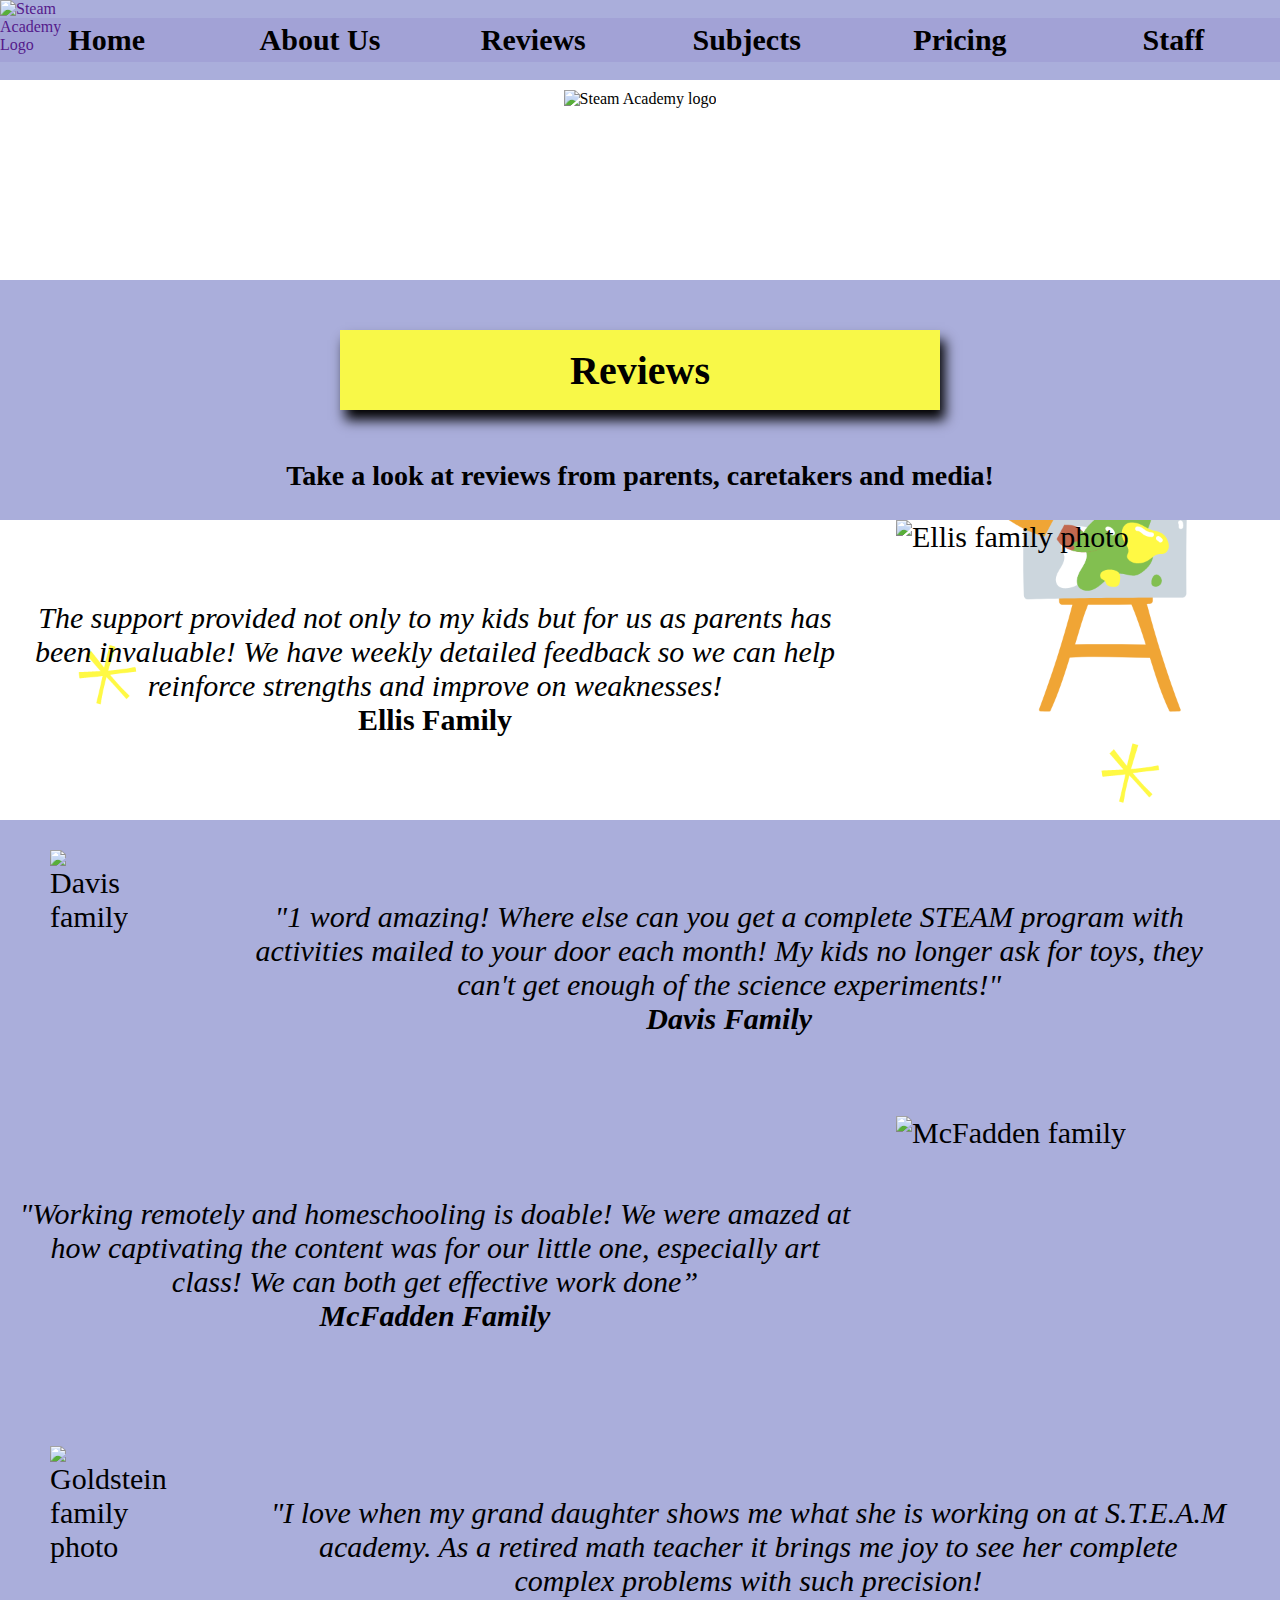
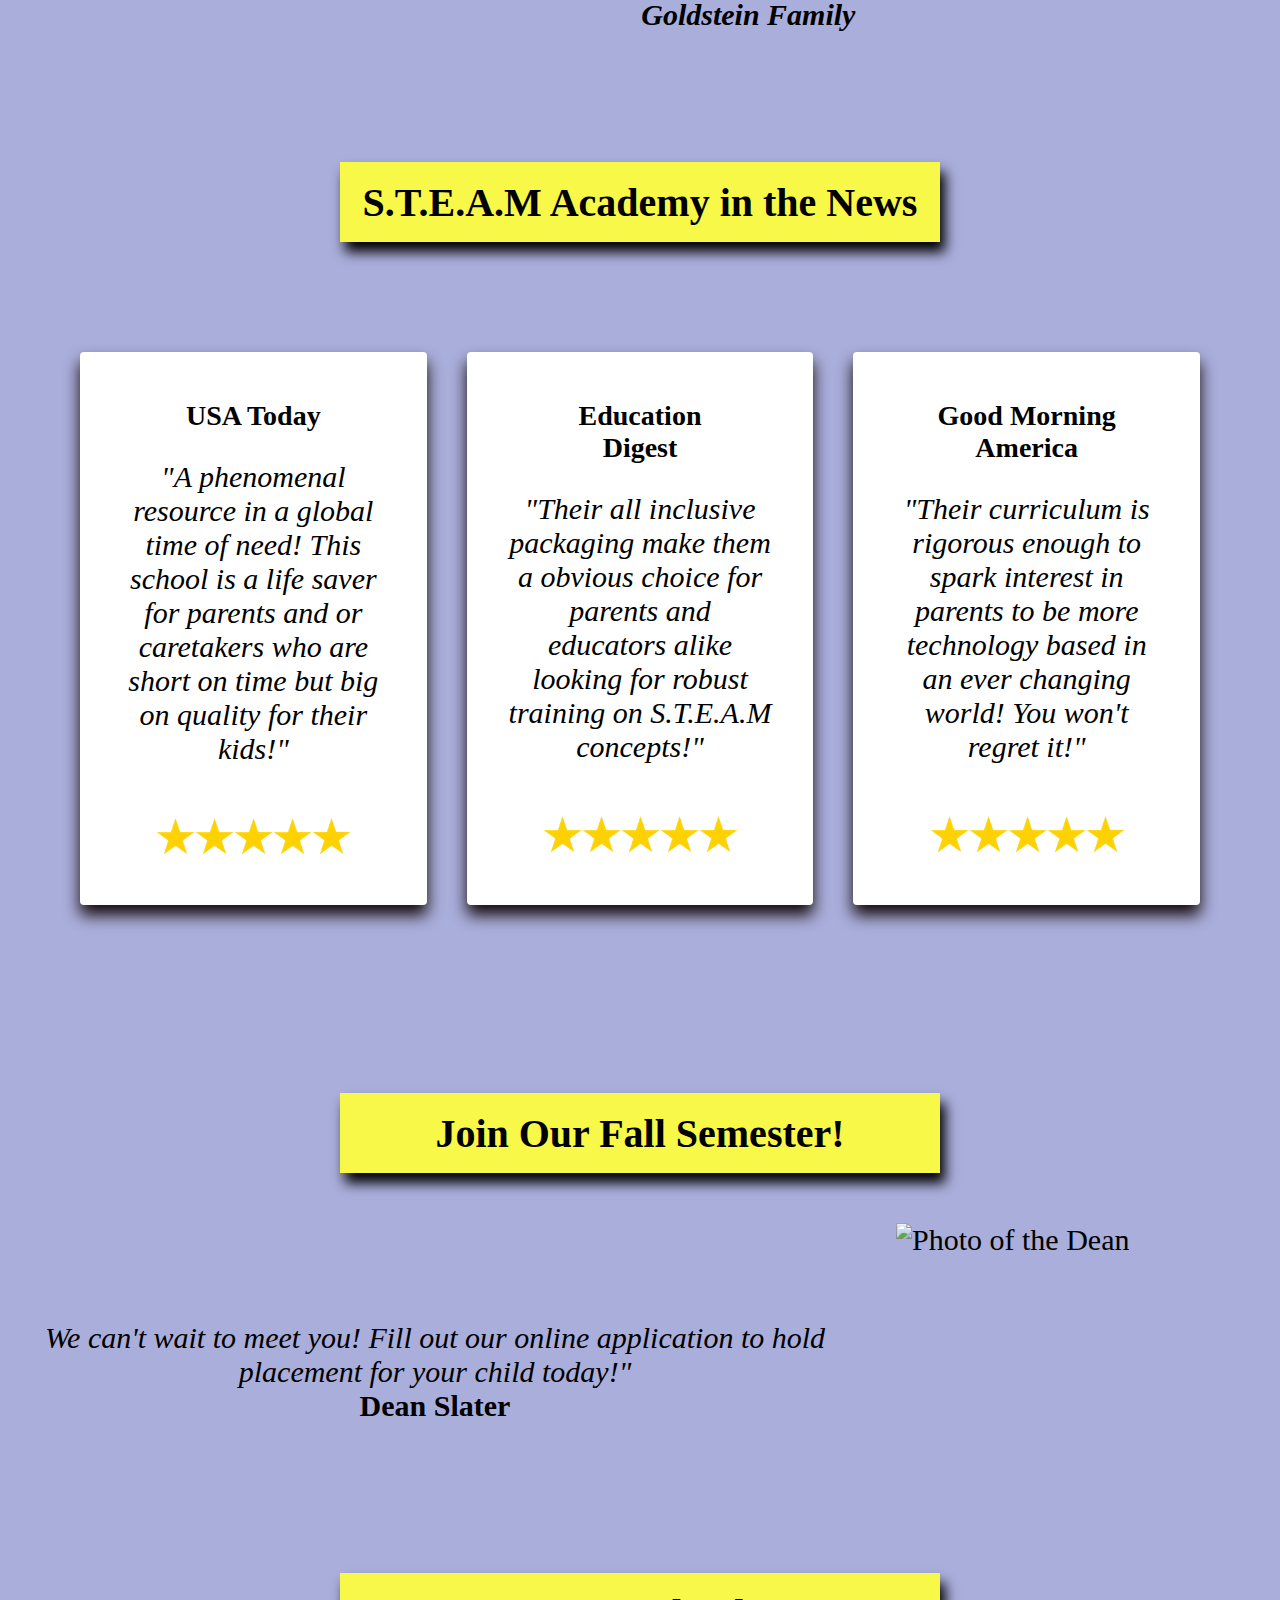
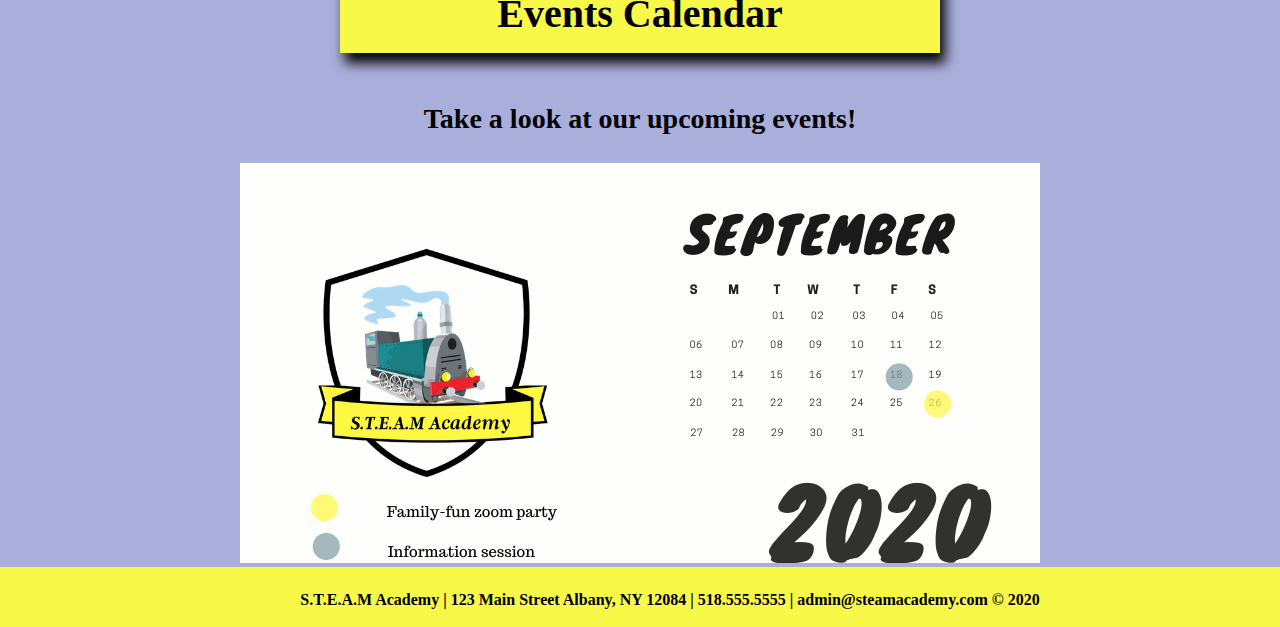
==== reviews.html @ 45a3da4a "Adding section" ====
<!DOCTYPE html>
<html lang="en">
<head>
    <meta charset="UTF-8">
    <meta name="viewport" content="width=device-width, initial-scale=1.0">
    <title>Document</title>
    <link rel="stylesheet" href="mobile.css">
    <link rel="stylesheet" href="styles.css">
</head>
<body>
     <nav class="main">
      <div class="logoArea">
        <a href=""><img src="Steam Images/Nav Logo.png" alt="Steam Academy Logo"></a>
      </div>

      <ul>
        <li>
          <a href="index.html">Home</a>
        </li>
        <li>
          <a href="##">About Us</a>
        </li>
        <li>
          <a href="reviews.html">Reviews</a>
        </li>
        <li>
          <a href="##">Subjects</a>
        </li>
        <li>
          <a href="##">Pricing</a>
        </li>
        <li>
          <a href="##">Staff</a>       
         </li>
      </ul>
    </nav>

    <div>
      <header>
      <img src="Steam Images/200px Logo Steam Academy (1).png" alt="Steam Academy logo">
      </header>
   
    <div class="section">
        <h4>
        Reviews
        </h4> 
    </div>

    </div>
  
      <h3>
       Take a look at reviews from parents, caretakers and media!
      </h3>
  
   <div class="container">
       <p>
          <i>The support provided not only to my kids but for us as parents has been invaluable! We have weekly detailed feedback  so we can help reinforce strengths and improve on weaknesses!</i> 
            <br><b>
            Ellis Family
            </b>
       </p>
       <aside>
       <img src="Steam Images/Ellis family-200x200.png" alt="Ellis family photo">
       </aside>
   </div>
    
   <div class="container2">
        <p class="imageClass"><img src="Steam Images/Davis family-200x200.png" alt="Davis family" class="pull-left"  height="200px" width="200px" hspace="50"></p>
          <div class="clear">
            <p><i>"1 word amazing! Where else can you get a complete STEAM program with activities mailed to your door each  month! My kids no longer ask for toys, they can't get enough of the science experiments!"
            <br><b>Davis Family</b></i>
            </p>
          </div>
    
   </div>

   <div class="container">
       <p>
         <i>
          "Working remotely and homeschooling is doable! We were amazed at how captivating the content was for our little one, especially art class! We can both get effective work done”
         <br><b>McFadden Family</b>
         </i>
       </p>
        <aside>
       <img src="Steam Images/McFadden Family-200x200.png" alt="McFadden family">
       </aside>
   </div>
   
   <div class="container2">
       <p class="imageClass"><img src="Steam Images/Goldstein family-200x200.png" alt="Goldstein family photo" class="pull-left"  height="200px" width="200px" hspace="50"></p>
       
       <div class="clear">
         <p><i> "I love when my grand daughter shows me what she is working on at S.T.E.A.M academy.  As a retired math teacher it brings me joy to see her complete complex problems with such precision! 
           <br><b>Goldstein Family</b></i>
        </div>
     
      
   </div>
   
   <div class="section">
       <h4>
           S.T.E.A.M Academy in the News
       </h4>
    </div>

    <div class="wrapper">

      <div class="media">
        <div class="column">
          <div class="card">
            <h3><b>USA Today</b></h3>
            <p><i>"A phenomenal resource in a global time of need! This school is a life saver for parents and or caretakers who are short on time but big on quality for their kids!"</i></p>
            <img src="Steam Images/stars.png" alt="5 stars">
          </div>
        </div>  

        <div class="column">
          <div class="card">
            <h3><b>Education Digest</b></h3>
            <p><i>"Their all inclusive packaging make them a obvious choice for parents and educators alike looking for robust training on S.T.E.A.M concepts!"</i></p>
            <img src="Steam Images/stars.png" alt="5 stars">
          </div>
        </div>

        <div class="column">
          <div class="card">
            <h3><b>Good Morning America</b></h3>
            <p><i>"Their curriculum is rigorous enough to spark interest in parents to be more technology based in an ever changing world! You won't regret it!"</i> 
            </p>
            <img src="Steam Images/stars.png" alt="5 stars">
          </div>
        </div>  
    
      </div>
    </div>  
    <div class="section">
        <h4>
            Join Our Fall Semester!
        </h4>
    </div>
    
    <div class="container">
        <p>
            <i> We can't wait to meet you! Fill out our online application to hold placement for your child today!"</i>
            <br><b>Dean Slater</b> 
        </p>
      <aside>
        <img src="Steam Images/Dean-200x200.png" alt="Photo of the Dean">
     </aside>
    </div>

    <div class="section">
      <h4> Events Calendar</h4>
    </div>

    <h3>Take a look at our upcoming events!</h3>
      <div class="calendar">
        <img src="Steam Images/calendar.png" alt="September calendar">
      </div>

    <script type="text/javascript">
      window.SMITH={},window.SMITH.smithChatAccount="7688f41d-b19f-44f1-b47f-293d12a1dbd3"; var script=document.createElement("script"); script.async=!0, script.type="text/javascript",script.src="https://app.smith.ai/chat/widget-latest.js",document.getElementsByTagName("HEAD").item(0).appendChild(script);
    </script>
    <footer>
      <i class="fab fa-facebook icon"></i>
      <i class="fab fa-instagram icon"></i>
      <i class="fab fa-twitter-square icon"></i>
     S.T.E.A.M Academy | 123 Main Street Albany, NY 12084 | 518.555.5555 | admin@steamacademy.com
        <span>
           &#169 2020
        </span>
    </footer>
</body>
</html>
---- mobile.css ----
@media screen and (min-width: 280px){

body {
    background-color:rgb(170, 174, 219);
}
}
@media screen and (min-width: 580px) {
nav ul {
    flex-direction: row;
    background-color:rgb(170, 174, 219) ;
}
}
---- styles.css ----
html {
  box-sizing: border-box;
}
*,
*:before,
*:after {
  box-sizing: inherit;
}

body {
  margin: 0;
}

a {
  text-decoration: none;
}

ul {
  list-style-type: none;
  padding: 0;
  margin: 0;
}
nav ul {
  height: 80px;
  margin: 1;
  padding: 0;
  list-style: none;
  display: flex;
  /* flex-direction: column; */
  align-items: center;
  text-align: center;
  font-weight: 800;
  font-size: 30px;
  font-family: "Libre Caslon Display", serif;
}

nav ul li {
  float: none;
  display: inline-block;
  margin: 0;
  padding: 0;
  width: 100%;
}

nav ul li a {
  text-decoration: none;
  color: black;
  display: block;
  padding: 5px;
  background-color: rgb(162, 162, 214);
  width: 100%;
}
.main ul li a:hover {
  color: rgb(223, 223, 179);
}
.main {
  width: 100%;
  position: relative;
}
.logoArea {
  width: 10px;
  height: 10px;
  position: absolute;
}
header {
  padding: 10px;
  height: 200px;
  width: 100%;
  align-items: center;
  display: flex;
  flex-direction: column;
  background-color: white;
}
.headerText {
  position: relative;
}

.section {
  font-size: 40px;
  border: 1px black;
  box-shadow: 5px 10px 12px black;
  background-color: rgb(248, 248, 72);
  height: 80px;
  width: 600px;
  align-items: center;
  display: flex;
  justify-content: center;
  margin: 50px;
}

.section,
h4 {
  margin-left: auto;
  margin-right: auto;
}
.text {
  font-size: 30px;
  font-family: Arial, Helvetica, sans-serif;
  text-align: center;
  align-items: center;
  display: flex;
  justify-content: center;
  width: auto;
}
p.text {
  display: block;
  margin-left: auto;
  margin-right: auto;
  width: 70%;
}

footer {
  height: 60px;
  width: 100%;
  background-color: rgb(248, 248, 72);
  color: black;
  font-weight: 800;
  text-align: center;
  align-content: center;
}
.icon {
  margin: 5px;
  padding: 5px;
  font-size: 1.6em;
  color: rgb(173, 173, 224);
}
.icon:hover {
  color: white;
}
.student {
  margin: 0px;
  padding: 0;
  align-items: center;
  align-content: center;
  justify-content: center;
}
.intro {
  font-size: 30px;
  text-align: center;
  align-items: center;
  display: flex;
  margin: 50px;
  justify-content: center;
}
p.intro {
  display: flex;
  flex-direction: column;
  margin-left: auto;
  margin-right: auto;
  width: 70%;
}
.introImage {
  text-align: center;
  align-items: center;
  display: flex;
  justify-content: center;
  background-image: url(./Steam\ Images/Background.png);
  background-size: 100%;
  background-attachment: fixed;
  background-position: center;
  height: 500px;
  width: 100%;
}
.responsive {
  max-width: 100%;
  height: auto;
  
}
.container {
  font-size: 30px;
  display: flex;
  flex-direction: row;
  background-image: url(./Steam\ Images/background2.png);
  background-size: 100%;
  height: 300px;
  background-attachment: fixed;
  background-position: center;
}

.container p {
  flex: 1 0 70%;
  padding: 10px 40px 12px 14px;
  text-align: center;
  margin: auto;  
}

.container aside {
  flex: 0 1 30%;
}

.container2 {
	font-size: 30px;
  display: flex;
  flex-direction: row;
}

.imageclass {
   float:left;
   text-align: center;
	 width:200px;
	 height:200px;
}
.clear {
  margin: 50px;
  width: auto;
  clear: both;
  text-align: center;
}


.wrapper {
  margin: 0 auto;
  max-width: 1200px;
  float: none;
}
.media {
  display: flex;
  flex-direction: row;
  padding: 60px 20px 0 20px;
}
.column {
  flex: 1 0 30%;
  padding: 0 20px;

}

.card {
  position: relative;
  background: white;
  box-shadow: 0 10px 16px 0px rgb(19, 8, 8);
  border-radius: 4px;
  padding: 20px 40px 70px 40px;
  height: 80%;
  text-align: center;
  font-size: 30px;
}
.stars {
  max-width: 120px;
  left: 50%;
  position: absolute;
  bottom: -38px;
  transform: translate(-50%);
}

.card p {
  margin: 0;
}

h3 {
  font-size: 28px;
  display: flex;
  flex-direction: column;
  margin-left: auto;
  margin-right: auto;
  width: 70%;
  text-align: center;
}

.calendar {
  display: block;
  text-align: center;
}
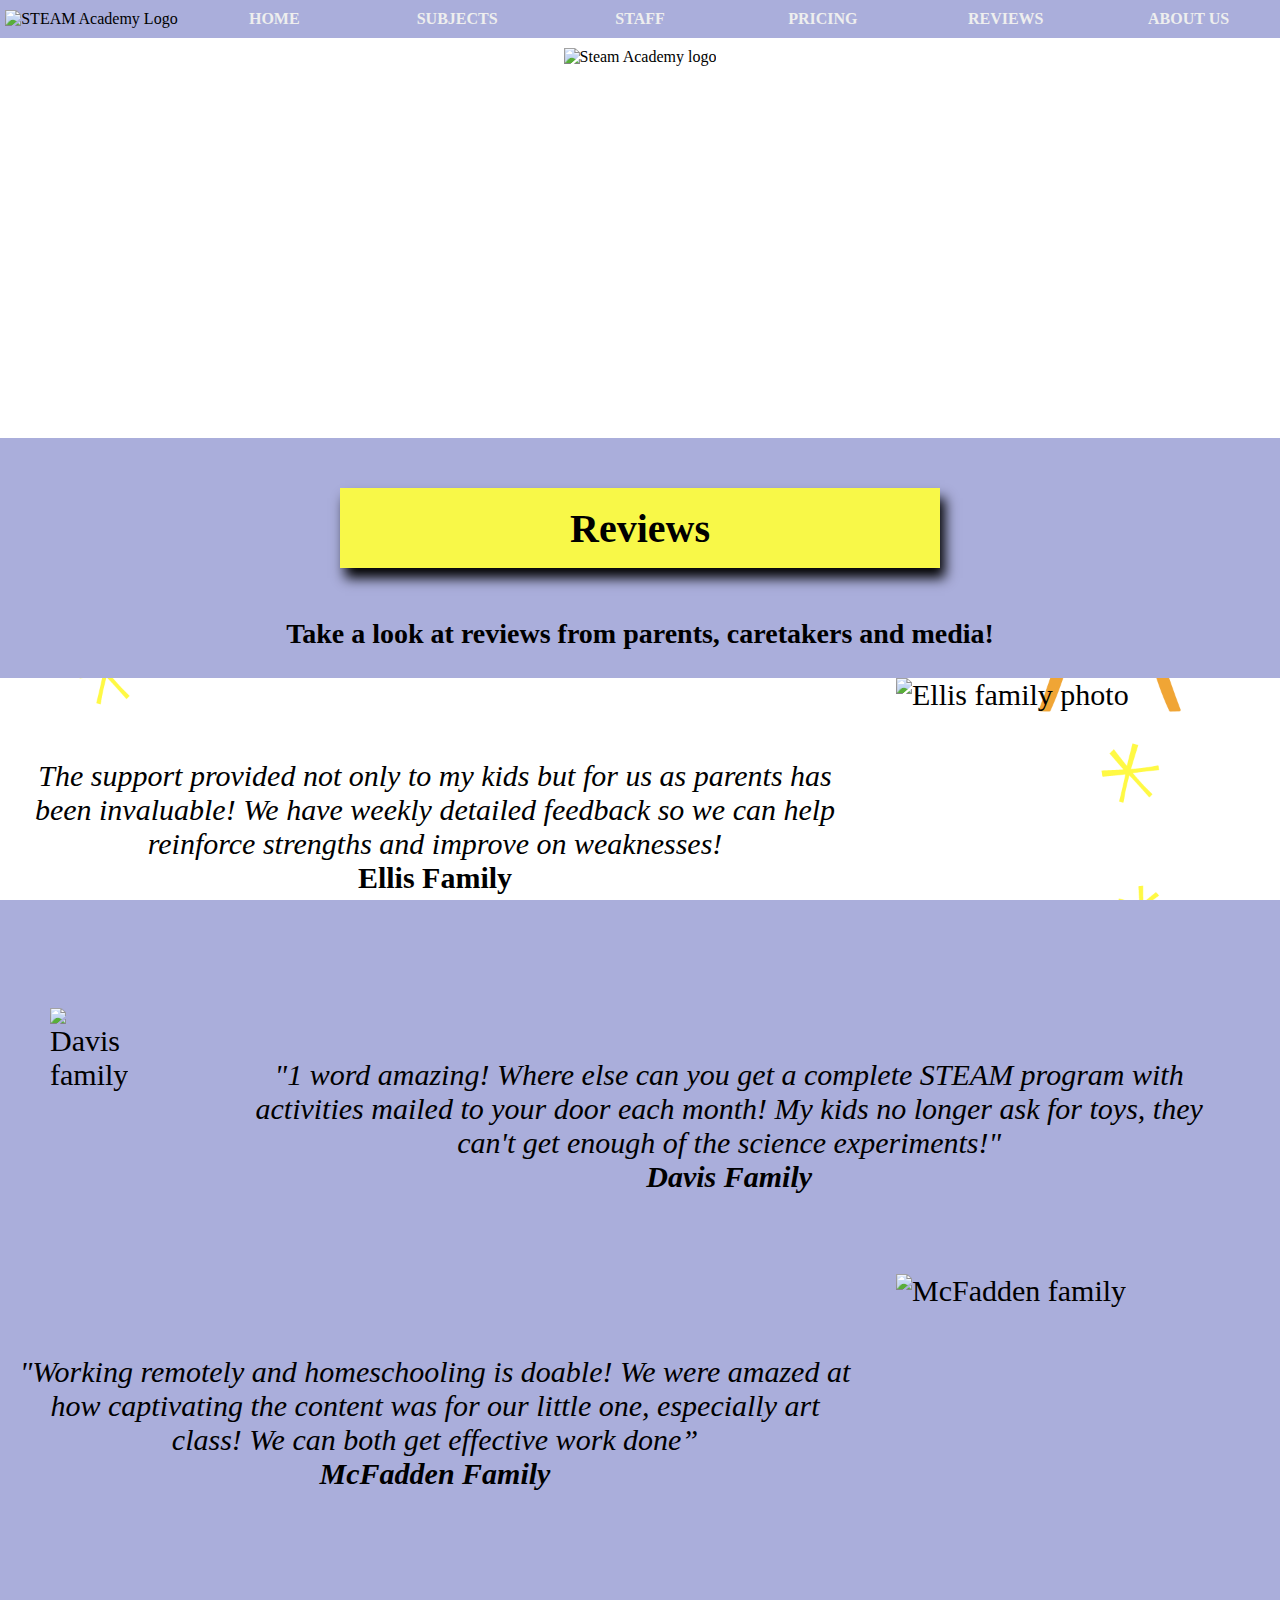
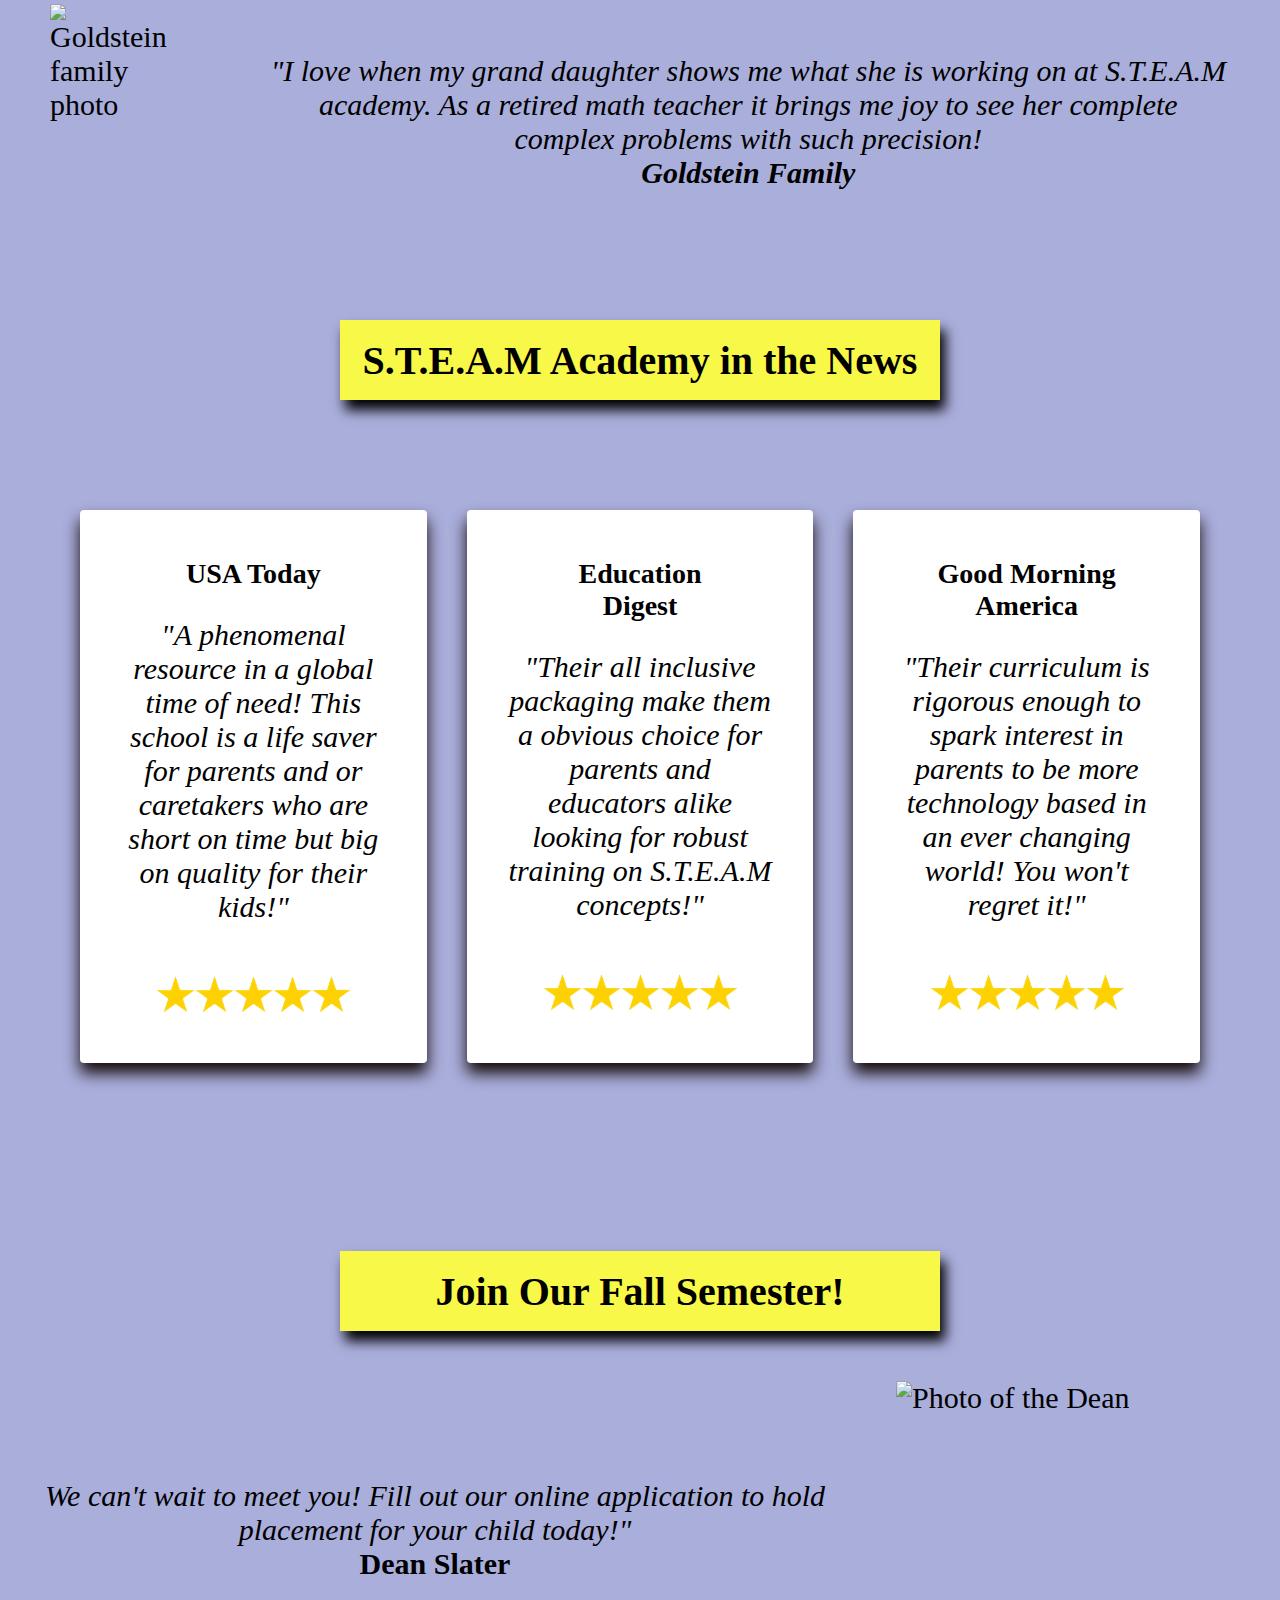
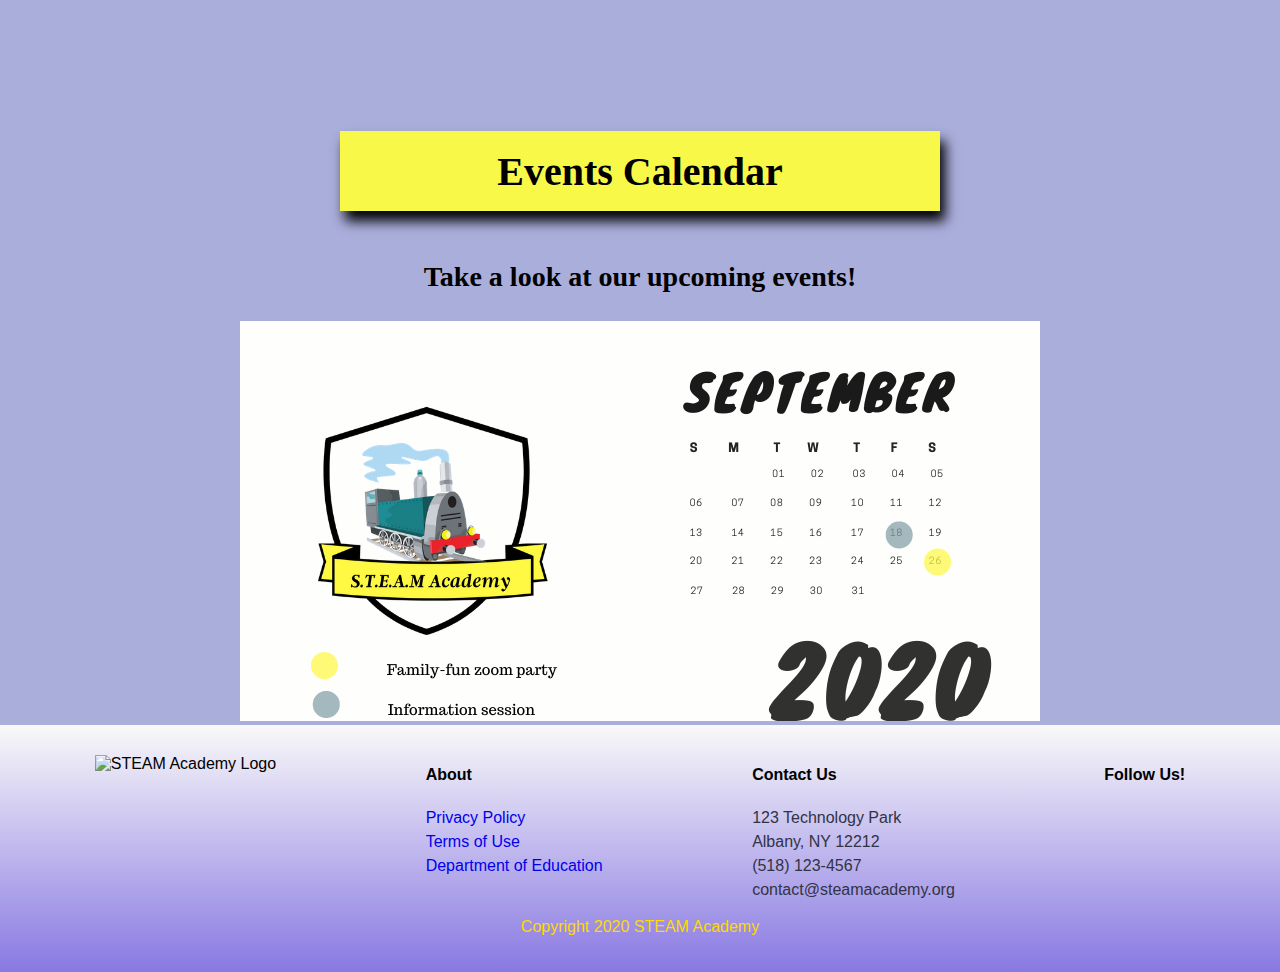
==== commit 6e73aa6c: "Adding Pricing page" ====
--- a/reviews.html
+++ b/reviews.html
@@ -1,174 +1,259 @@
 <!DOCTYPE html>
 <html lang="en">
-<head>
-    <meta charset="UTF-8">
-    <meta name="viewport" content="width=device-width, initial-scale=1.0">
+  <head>
+    <meta charset="UTF-8" />
+    <meta name="viewport" content="width=device-width, initial-scale=1.0" />
     <title>Document</title>
-    <link rel="stylesheet" href="mobile.css">
-    <link rel="stylesheet" href="styles.css">
-</head>
-<body>
-     <nav class="main">
-      <div class="logoArea">
-        <a href=""><img src="Steam Images/Nav Logo.png" alt="Steam Academy Logo"></a>
-      </div>
-
+    <link rel="stylesheet" href="mobile.css" />
+    <link rel="stylesheet" href="styles.css" />
+  </head>
+  <body>
+    <nav>
       <ul>
         <li>
-          <a href="index.html">Home</a>
+          <img src="Steam Images/Logo.png" alt="STEAM Academy Logo" />
         </li>
-        <li>
-          <a href="##">About Us</a>
-        </li>
-        <li>
-          <a href="reviews.html">Reviews</a>
-        </li>
-        <li>
-          <a href="##">Subjects</a>
-        </li>
-        <li>
-          <a href="##">Pricing</a>
-        </li>
-        <li>
-          <a href="##">Staff</a>       
-         </li>
+        <li><a href="index.html">Home</a></li>
+        <li><a href="#">Subjects</a></li>
+        <li><a href="#">Staff</a></li>
+        <li><a href="#">Pricing</a></li>
+        <li><a href="reviews.html">Reviews</a></li>
+        <li><a href="#">About Us</a></li>
       </ul>
     </nav>
 
     <div>
       <header>
-      <img src="Steam Images/200px Logo Steam Academy (1).png" alt="Steam Academy logo">
+        <img
+          src="Steam Images/200px Logo Steam Academy (1).png"
+          alt="Steam Academy logo"
+          height="400px"
+        />
       </header>
-   
+
+      <div class="section">
+        <h4>Reviews</h4>
+      </div>
+    </div>
+
+    <h3>Take a look at reviews from parents, caretakers and media!</h3>
+
+    <div class="container">
+      <p>
+        <i
+          >The support provided not only to my kids but for us as parents has
+          been invaluable! We have weekly detailed feedback so we can help
+          reinforce strengths and improve on weaknesses!</i
+        >
+        <br /><b> Ellis Family </b>
+      </p>
+      <aside>
+        <img
+          src="Steam Images/Ellis family-200x200.png"
+          alt="Ellis family photo"
+        />
+      </aside>
+    </div>
+
+    <div class="container2">
+      <p class="imageClass">
+        <img
+          src="Steam Images/Davis family-200x200.png"
+          alt="Davis family"
+          class="pull-left"
+          height="200px"
+          width="200px"
+          hspace="50"
+        />
+      </p>
+      <div class="clear">
+        <p>
+          <i
+            >"1 word amazing! Where else can you get a complete STEAM program
+            with activities mailed to your door each month! My kids no longer
+            ask for toys, they can't get enough of the science experiments!"
+            <br /><b>Davis Family</b></i
+          >
+        </p>
+      </div>
+    </div>
+
+    <div class="container">
+      <p>
+        <i>
+          "Working remotely and homeschooling is doable! We were amazed at how
+          captivating the content was for our little one, especially art class!
+          We can both get effective work done”
+          <br /><b>McFadden Family</b>
+        </i>
+      </p>
+      <aside>
+        <img
+          src="Steam Images/McFadden Family-200x200.png"
+          alt="McFadden family"
+        />
+      </aside>
+    </div>
+
+    <div class="container2">
+      <p class="imageClass">
+        <img
+          src="Steam Images/Goldstein family-200x200.png"
+          alt="Goldstein family photo"
+          class="pull-left"
+          height="200px"
+          width="200px"
+          hspace="50"
+        />
+      </p>
+
+      <div class="clear">
+        <p>
+          <i>
+            "I love when my grand daughter shows me what she is working on at
+            S.T.E.A.M academy. As a retired math teacher it brings me joy to see
+            her complete complex problems with such precision! <br /><b
+              >Goldstein Family</b
+            ></i
+          >
+        </p>
+      </div>
+    </div>
+
     <div class="section">
-        <h4>
-        Reviews
-        </h4> 
-    </div>
-
-    </div>
-  
-      <h3>
-       Take a look at reviews from parents, caretakers and media!
-      </h3>
-  
-   <div class="container">
-       <p>
-          <i>The support provided not only to my kids but for us as parents has been invaluable! We have weekly detailed feedback  so we can help reinforce strengths and improve on weaknesses!</i> 
-            <br><b>
-            Ellis Family
-            </b>
-       </p>
-       <aside>
-       <img src="Steam Images/Ellis family-200x200.png" alt="Ellis family photo">
-       </aside>
-   </div>
-    
-   <div class="container2">
-        <p class="imageClass"><img src="Steam Images/Davis family-200x200.png" alt="Davis family" class="pull-left"  height="200px" width="200px" hspace="50"></p>
-          <div class="clear">
-            <p><i>"1 word amazing! Where else can you get a complete STEAM program with activities mailed to your door each  month! My kids no longer ask for toys, they can't get enough of the science experiments!"
-            <br><b>Davis Family</b></i>
-            </p>
-          </div>
-    
-   </div>
-
-   <div class="container">
-       <p>
-         <i>
-          "Working remotely and homeschooling is doable! We were amazed at how captivating the content was for our little one, especially art class! We can both get effective work done”
-         <br><b>McFadden Family</b>
-         </i>
-       </p>
-        <aside>
-       <img src="Steam Images/McFadden Family-200x200.png" alt="McFadden family">
-       </aside>
-   </div>
-   
-   <div class="container2">
-       <p class="imageClass"><img src="Steam Images/Goldstein family-200x200.png" alt="Goldstein family photo" class="pull-left"  height="200px" width="200px" hspace="50"></p>
-       
-       <div class="clear">
-         <p><i> "I love when my grand daughter shows me what she is working on at S.T.E.A.M academy.  As a retired math teacher it brings me joy to see her complete complex problems with such precision! 
-           <br><b>Goldstein Family</b></i>
-        </div>
-     
-      
-   </div>
-   
-   <div class="section">
-       <h4>
-           S.T.E.A.M Academy in the News
-       </h4>
+      <h4>S.T.E.A.M Academy in the News</h4>
     </div>
 
     <div class="wrapper">
-
       <div class="media">
         <div class="column">
           <div class="card">
             <h3><b>USA Today</b></h3>
-            <p><i>"A phenomenal resource in a global time of need! This school is a life saver for parents and or caretakers who are short on time but big on quality for their kids!"</i></p>
-            <img src="Steam Images/stars.png" alt="5 stars">
+            <p>
+              <i
+                >"A phenomenal resource in a global time of need! This school is
+                a life saver for parents and or caretakers who are short on time
+                but big on quality for their kids!"</i
+              >
+            </p>
+            <img src="Steam Images/stars.png" alt="5 stars" />
           </div>
-        </div>  
+        </div>
 
         <div class="column">
           <div class="card">
             <h3><b>Education Digest</b></h3>
-            <p><i>"Their all inclusive packaging make them a obvious choice for parents and educators alike looking for robust training on S.T.E.A.M concepts!"</i></p>
-            <img src="Steam Images/stars.png" alt="5 stars">
+            <p>
+              <i
+                >"Their all inclusive packaging make them a obvious choice for
+                parents and educators alike looking for robust training on
+                S.T.E.A.M concepts!"</i
+              >
+            </p>
+            <img src="Steam Images/stars.png" alt="5 stars" />
           </div>
         </div>
 
         <div class="column">
           <div class="card">
             <h3><b>Good Morning America</b></h3>
-            <p><i>"Their curriculum is rigorous enough to spark interest in parents to be more technology based in an ever changing world! You won't regret it!"</i> 
+            <p>
+              <i
+                >"Their curriculum is rigorous enough to spark interest in
+                parents to be more technology based in an ever changing world!
+                You won't regret it!"</i
+              >
             </p>
-            <img src="Steam Images/stars.png" alt="5 stars">
+            <img src="Steam Images/stars.png" alt="5 stars" />
           </div>
-        </div>  
-    
-      </div>
-    </div>  
+        </div>
+      </div>
+    </div>
     <div class="section">
-        <h4>
-            Join Our Fall Semester!
-        </h4>
-    </div>
-    
+      <h4>Join Our Fall Semester!</h4>
+    </div>
+
     <div class="container">
-        <p>
-            <i> We can't wait to meet you! Fill out our online application to hold placement for your child today!"</i>
-            <br><b>Dean Slater</b> 
-        </p>
+      <p>
+        <i>
+          We can't wait to meet you! Fill out our online application to hold
+          placement for your child today!"</i
+        >
+        <br /><b>Dean Slater</b>
+      </p>
       <aside>
-        <img src="Steam Images/Dean-200x200.png" alt="Photo of the Dean">
-     </aside>
+        <img src="Steam Images/Dean-200x200.png" alt="Photo of the Dean" />
+      </aside>
     </div>
 
     <div class="section">
-      <h4> Events Calendar</h4>
+      <h4>Events Calendar</h4>
     </div>
 
     <h3>Take a look at our upcoming events!</h3>
-      <div class="calendar">
-        <img src="Steam Images/calendar.png" alt="September calendar">
-      </div>
-
+    <div class="calendar">
+      <img src="Steam Images/calendar.png" alt="September calendar" />
+    </div>
+
+    <footer>
+      <div class="footer-content">
+        <div class="footer-img">
+          <img
+            src="Steam Images/200px Logo Steam Academy (1).png"
+            alt="STEAM Academy Logo"
+          />
+        </div>
+
+        <div class="footer-links">
+          <h4>About</h4>
+          <ul>
+            <li>
+              <a href="#">Privacy Policy</a>
+            </li>
+            <li><a href="#">Terms of Use</a></li>
+            <li><a href="#">Department of Education</a></li>
+          </ul>
+        </div>
+        <div class="contact">
+          <h4>Contact Us</h4>
+          <ul>
+            <li>123 Technology Park</li>
+            <li>Albany, NY 12212</li>
+            <li>(518) 123-4567</li>
+            <li>contact@steamacademy.org</li>
+          </ul>
+        </div>
+        <div class="social">
+          <h4>Follow Us!</h4>
+          <ul>
+            <li>
+              <a href="#"><i class="fab fa-facebook logo"></i></a>
+            </li>
+            <li>
+              <a href="#"><i class="fab fa-twitter logo"></i></a>
+            </li>
+            <li>
+              <a href="#"><i class="fab fa-instagram logo"></i></a>
+            </li>
+          </ul>
+        </div>
+      </div>
+      <div class="footer-bottom">
+        <p><i class="fas fa-copyright"></i> Copyright 2020 STEAM Academy</p>
+      </div>
+    </footer>
+
+    <!-- START Smith.ai S.T.E.A.M Academy Chat -->
     <script type="text/javascript">
-      window.SMITH={},window.SMITH.smithChatAccount="7688f41d-b19f-44f1-b47f-293d12a1dbd3"; var script=document.createElement("script"); script.async=!0, script.type="text/javascript",script.src="https://app.smith.ai/chat/widget-latest.js",document.getElementsByTagName("HEAD").item(0).appendChild(script);
+      (window.SMITH = {}),
+        (window.SMITH.smithChatAccount =
+          "7688f41d-b19f-44f1-b47f-293d12a1dbd3");
+      var script = document.createElement("script");
+      (script.async = !0),
+        (script.type = "text/javascript"),
+        (script.src = "https://app.smith.ai/chat/widget-latest.js"),
+        document.getElementsByTagName("HEAD").item(0).appendChild(script);
     </script>
-    <footer>
-      <i class="fab fa-facebook icon"></i>
-      <i class="fab fa-instagram icon"></i>
-      <i class="fab fa-twitter-square icon"></i>
-     S.T.E.A.M Academy | 123 Main Street Albany, NY 12084 | 518.555.5555 | admin@steamacademy.com
-        <span>
-           &#169 2020
-        </span>
-    </footer>
-</body>
-</html>+    <!-- END Smith.ai S.T.E.A.M Academy Chat -->
+  </body>
+</html>
--- a/styles.css
+++ b/styles.css
@@ -16,40 +16,47 @@
 }
 
 ul {
-  list-style-type: none;
-  padding: 0;
-  margin: 0;
-}
+  list-style: none;
+  padding: 0;
+  margin: 0;
+}
+
 nav ul {
-  height: 80px;
-  margin: 1;
+  margin: 0;
   padding: 0;
   list-style: none;
   display: flex;
-  /* flex-direction: column; */
-  align-items: center;
-  text-align: center;
-  font-weight: 800;
-  font-size: 30px;
-  font-family: "Libre Caslon Display", serif;
+  flex-direction: row;
+  align-items: center;
+  text-align: center;
 }
 
 nav ul li {
-  float: none;
-  display: inline-block;
-  margin: 0;
-  padding: 0;
-  width: 100%;
+  margin: 0;
+  padding: 0;
+  width: 100%;
+
+}
+
+nav ul li img {
+  height: 60px;
 }
 
 nav ul li a {
   text-decoration: none;
-  color: black;
+  color: #eeeeee;
   display: block;
-  padding: 5px;
-  background-color: rgb(162, 162, 214);
-  width: 100%;
-}
+  padding: 10px;
+  background-color: rgb(170, 174, 219);
+  width: 100%;
+  text-transform: uppercase;
+  font-weight: 600;
+}
+nav ul li a:hover {
+  background-color:  rgb(248, 248, 72);
+  color: rgb(170, 174, 219);
+}
+
 .main ul li a:hover {
   color: rgb(223, 223, 179);
 }
@@ -64,7 +71,7 @@
 }
 header {
   padding: 10px;
-  height: 200px;
+  height: 400px;
   width: 100%;
   align-items: center;
   display: flex;
@@ -109,14 +116,46 @@
   width: 70%;
 }
 
+
+.social ul {
+  margin: 0;
+  padding: 0;
+  list-style: none;
+
+  display: flex;
+}
+.social ul a {
+  text-decoration: none;
+}
 footer {
-  height: 60px;
-  width: 100%;
-  background-color: rgb(248, 248, 72);
-  color: black;
-  font-weight: 800;
-  text-align: center;
-  align-content: center;
+  background: linear-gradient(to bottom, #f9f9f9,#8878e2 );
+  padding: 20px;
+}
+
+.footer-links a:hover {
+  color: #ffd900;
+  cursor: pointer;
+}
+.footer-content {
+  display: flex;
+  flex-flow: row wrap;
+  justify-content: space-around;
+  font-family: "Syne", sans-serif;
+}
+.footer-content li {
+  line-height: 1.5em;
+}
+.footer-img img {
+  width: 130px;
+  padding-top: 10px;
+}
+.contact ul li {
+  color: #313346;
+}
+.footer-bottom {
+  font-family: "Syne", sans-serif;
+  text-align: center;
+  color: #ffd900;
 }
 .icon {
   margin: 5px;
@@ -207,7 +246,6 @@
   text-align: center;
 }
 
-
 .wrapper {
   margin: 0 auto;
   max-width: 1200px;
@@ -215,6 +253,7 @@
 }
 .media {
   display: flex;
+  flex-wrap: wrap;
   flex-direction: row;
   padding: 60px 20px 0 20px;
 }
@@ -255,11 +294,42 @@
   width: 70%;
   text-align: center;
 }
-
+.card2 {
+  position: relative;
+  background: white;
+  box-shadow: 0 10px 16px 0px rgb(19, 8, 8);
+  border-radius: 4px;
+  padding: 20px 40px 70px 40px;
+  height: 90%;
+  text-align: center;
+  font-size: 30px;
+}
+.card2 p {
+  margin: 0;
+}
 .calendar {
   display: block;
   text-align: center;
 }
-
-
-
+.Q {
+  text-align: center;
+  align-items: center;
+  justify-content: center;
+  background-image: url(./Steam\ Images/Background2.png);
+  background-size: 100%;
+  background-attachment: fixed;
+  background-position: center;
+  width: 100%;
+}
+.logo {
+  padding: 5px;
+  font-size: 1.6em;
+}
+.logo:hover {
+  color: #ffd900;
+  cursor: pointer;
+}
+
+
+
+
